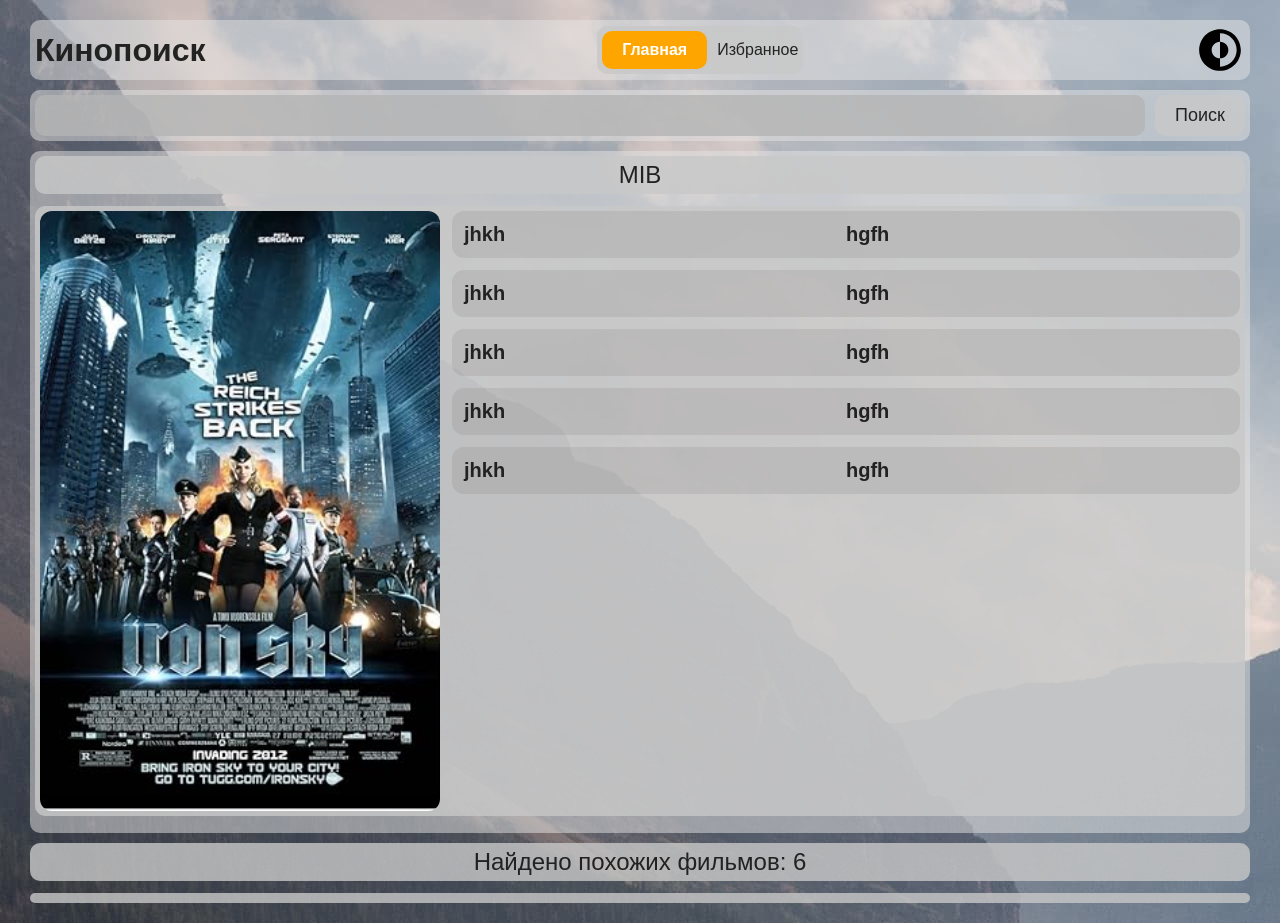
==== index.html @ 3e938379 "first commit" ====
<!DOCTYPE html>
<html lang="ru">
<head>
    <meta charset="UTF-8">
    <meta name="viewport" content="width=device-width, initial-scale=1.0">
    <title>Document</title>
    <link rel="stylesheet" href="./style.css">
</head>
<body>
    <header class="rounded">
        <h1>Кинопоиск</h1>
        <nav class="darkBg">
            <a href="/" class="active">Главная</a>
            <a href="#">Избранное</a>
        </nav>
        <img src="./img/themeChange.svg" alt="themeChange" id="themeChange">
    </header>

    <div class="search rounded">
        <input type="search">
        <button class="darkBg" id="searchBtn">Поиск</button>
    </div>

    <div class="loader rounded"></div>

    <div class="main rounded">
        <div class="movieTitle darkBg">MIB</div>
        <div class="movie darkBg">
            <div class="movieImg"></div>
            <div class="movieDescription">
                <div class="desc">
                    <p>jhkh</p>
                    <p>hgfh</p>
                </div>
                <div class="desc">
                    <p>jhkh</p>
                    <p>hgfh</p>
                </div>
                <div class="desc">
                    <p>jhkh</p>
                    <p>hgfh</p>
                </div>
                <div class="desc">
                    <p>jhkh</p>
                    <p>hgfh</p>
                </div>
                <div class="desc">
                    <p>jhkh</p>
                    <p>hgfh</p>
                </div>
            </div>
        </div>
    </div>

    <div class="movieTitle darkBg">Найдено похожих фильмов: 6</div>

    <div class="similarMovie darkBg">
        <div class="similarCard">
            <p></p>
        </div>
    </div>

    <script src="./main.js"></script>
</body>
</html>
---- style.css ----
* {
    margin: 0;
    padding: 0;
    box-sizing: border-box;
    font-family: Arial, Helvetica, sans-serif;
    text-decoration: none;
    list-style: none;
    color: #222;
}

:root {
    --bgRounded: rgba(230, 230, 230, 0.5);
    --bgDark: rgba(200, 200, 200, 0.8)
}

body {
    min-height: 100vh;
    background-image: url(./img/background.jpg);
    padding: 20px 30px;
    animation: bgAnimation 1000s infinite linear;
}

@keyframes bgAnimation {
    0%{
        background-position: top left;
    }
    25%{
        background-position: top right;
    }
    50%{
        background-position: right bottom;
    }
    75%{
        background-position: left bottom;
    }
    100%{
        background-position: top left;
    }
}

.loader {
    display: none;
    height: 14px;
    --c: no-repeat linear-gradient(#000 0 0);
    background: var(--c), var(--c), #fff;
    background-size: 60% 100%;
    animation: l16 3s infinite;
  }
  @keyframes l16 {
    0% {
      background-position: -150% 0, -150% 0;
    }
    66% {
      background-position: 250% 0, -150% 0;
    }
    100% {
      background-position: 250% 0, 250% 0;
    }
  }

header {
    display: flex;
    justify-content: space-between;
    align-items: center;

}

.rounded {
    padding: 5px;
    margin-bottom: 10px;
    border-radius: 10px;
    background-color: var(--bgRounded);
}

nav {
    display: flex;
    align-items: center;
    gap: 10px;
    padding: 10px;
}

.darkBg {
    padding: 5px;
    border-radius: 10px;
    background-color: var(--bgDark);
}

.active {
    background-color: orange;
    color: white;
    border-radius: 10px;
    font-weight: 700;
    padding: 10px 20px;
}

#themeChange {
    width: 50px;
    height: 50px;
    cursor: pointer;
}

.search {
    display: flex;
    gap: 10px;
}

.search input {
    flex-grow: 1;
    border: none;
    padding: 0 10px;
    font-size: 18px;
    border-radius: 10px;
    outline: none;
    background-color: rgba(180,180, 180, 0.8);
}

#searchBtn {
    font-size: 18px;
    cursor: pointer;
    border: none;
    padding: 10px 20px;
}

.movieTitle {
    text-align: center;
    font-size: 24px;
    margin-bottom: 12px;
}

.movie {
    display: flex;
    justify-content: space-between;
    gap: 0 12px;
    margin-bottom: 12px;
}

.movieImg {
    width: 400px;
    height: 600px;
    background-image: url(./img/film1.jpg);
    border-radius: 12px;
    background-position: center;
    background-repeat: no-repeat;
    background-size: cover;
}

.movieDescription {
    flex-grow: 1;
    display: flex;
    flex-direction: column;
    gap: 12px;
}

.desc {
    display: flex;
    background-color: rgba(73, 60, 60, 0.1);
    padding: 12px;
    border-radius: 12px;
}

.desc p {
    width: 50%;
    font-size: 20px;
    font-weight: bold;
}
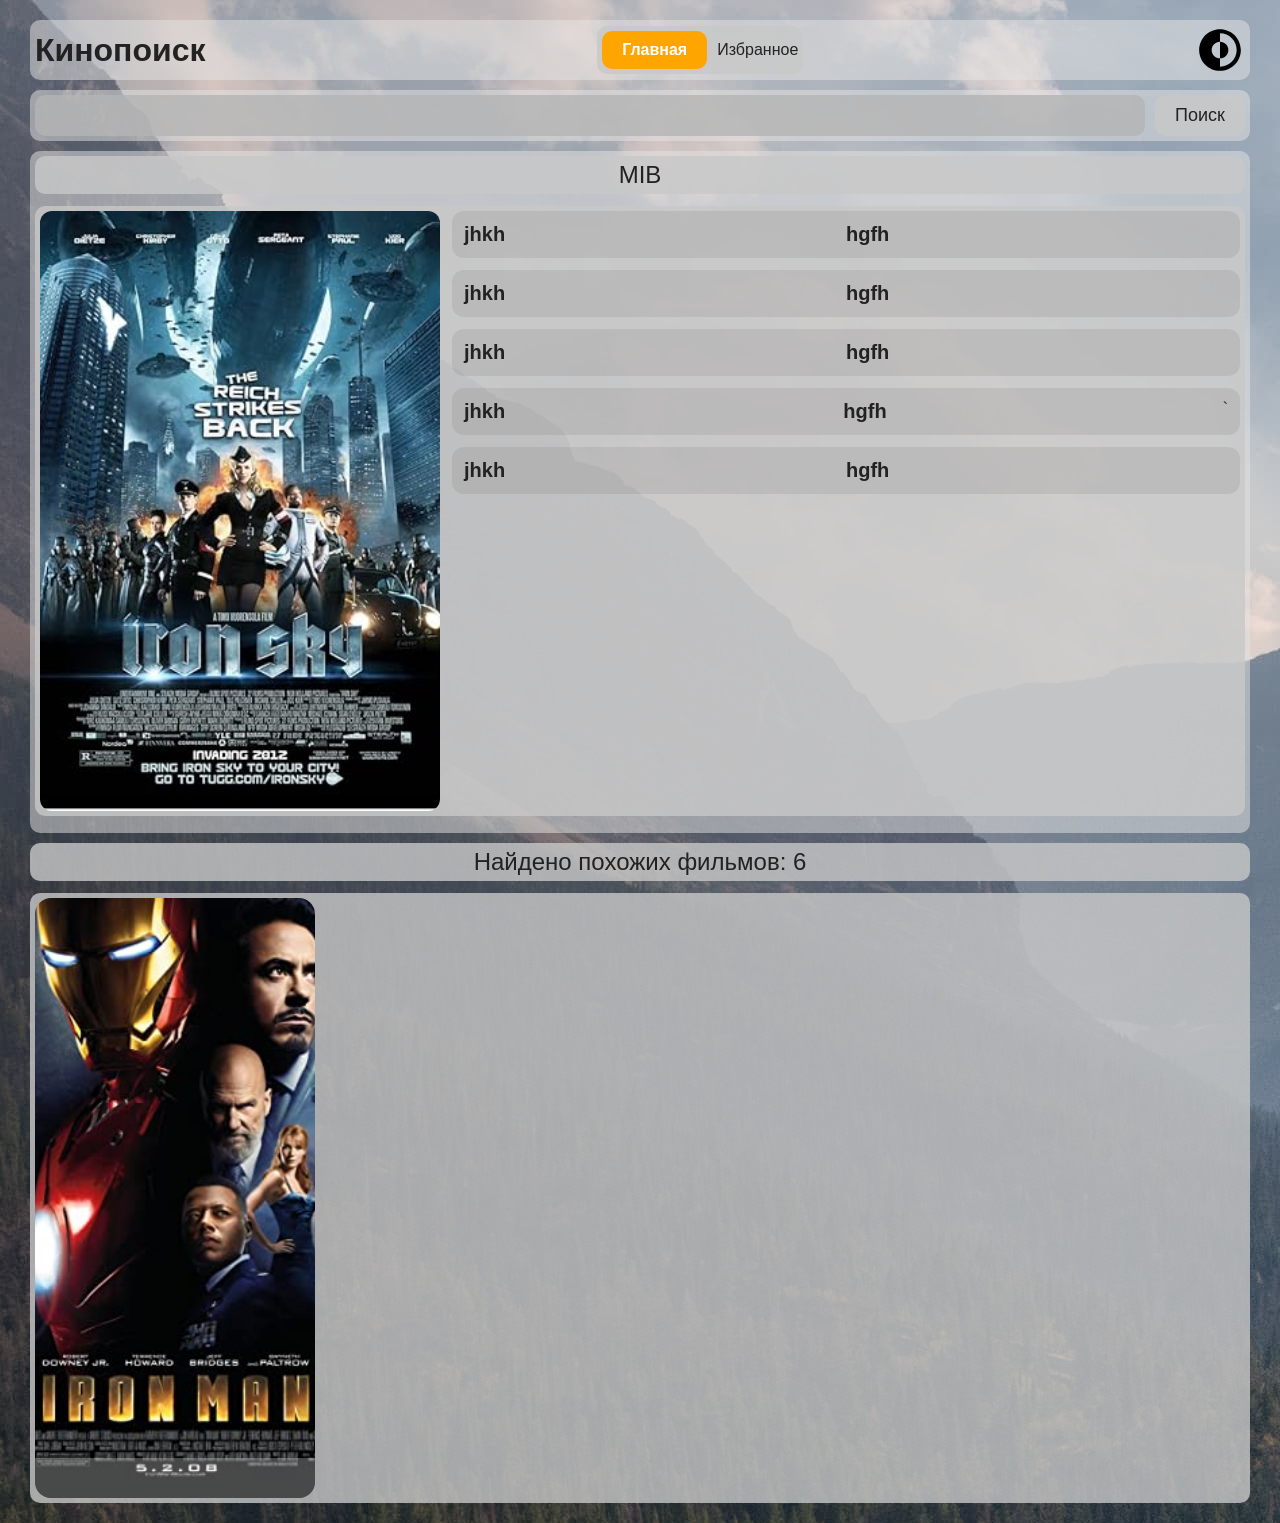
==== commit b174ad0a: "ready" ====
--- a/index.html
+++ b/index.html
@@ -42,7 +42,7 @@
                 </div>
                 <div class="desc">
                     <p>jhkh</p>
-                    <p>hgfh</p>
+                    <p>hgfh</p>`
                 </div>
                 <div class="desc">
                     <p>jhkh</p>
--- a/style.css
+++ b/style.css
@@ -97,6 +97,7 @@
     width: 50px;
     height: 50px;
     cursor: pointer;
+    transition: all 0.3s linear;
 }
 
 .search {
@@ -162,4 +163,60 @@
     width: 50%;
     font-size: 20px;
     font-weight: bold;
+}
+
+.similarMovie {
+    display: grid;
+    grid-template-columns: repeat(4, 1fr);
+    gap: 30px 30px;
+}
+
+.similarCard {
+    background-image: url(./img/film2.jpg);
+    height: 600px;
+    border-radius: 16px;
+    background-repeat: no-repeat;
+    background-size: cover;
+    background-position: center;
+    display: flex;
+    position: relative;
+    align-items: flex-end;
+}
+
+.similarCard p {
+    width: 100%;
+    color: #fff;
+    background-color: rgba(230, 230, 230, 0.3);
+    font-size: 24px;
+    text-align: center;
+    padding: 20px 40px;
+    border-radius: 0 0 16px 16px;
+}
+
+.similar {
+    background-image: url(./img/favBtn.svg);
+    width: 60px;
+    height: 60px;
+    position: absolute;
+    top: 20px;
+    left: 20px;
+    background-color: rgba(230, 230, 230, 0.3);
+    background-repeat: no-repeat;
+    background-position: center;
+    background-size: 50px;
+    border-radius: 12px;
+    cursor: pointer;
+}
+
+.dark .rounded {
+    background-color: rgba(130, 130, 130, 0.5);
+}
+
+.dark .darkBg {
+    background-color: rgba(100, 100, 100, 0.8);
+}
+
+.dark #themeChange {
+    transform: rotate(180deg);
+    filter: invert(100%);
 }
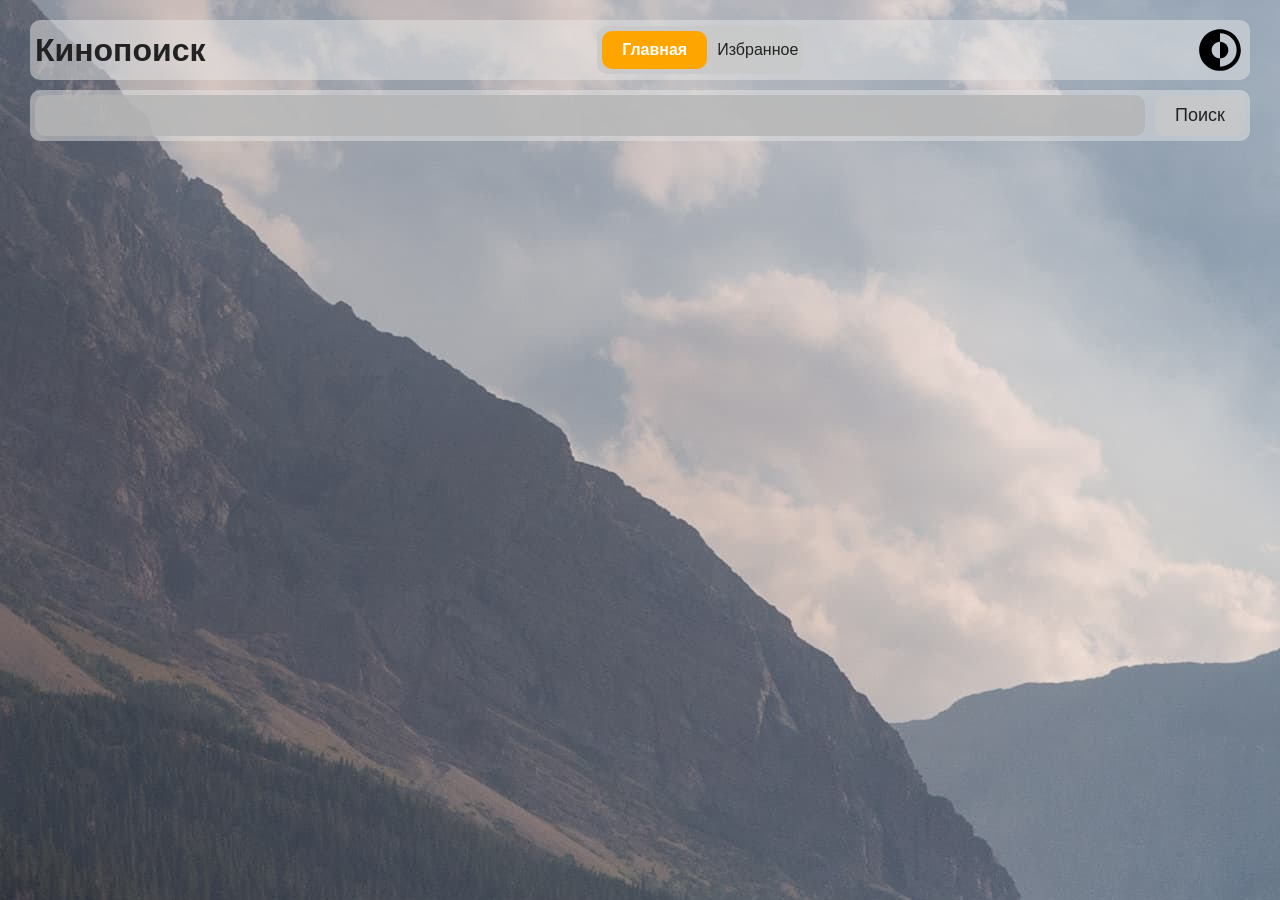
==== commit e17cd9f9: "ready" ====
--- a/index.html
+++ b/index.html
@@ -1,65 +1,65 @@
 <!DOCTYPE html>
 <html lang="ru">
-<head>
-    <meta charset="UTF-8">
-    <meta name="viewport" content="width=device-width, initial-scale=1.0">
+  <head>
+    <meta charset="UTF-8" />
+    <meta name="viewport" content="width=device-width, initial-scale=1.0" />
     <title>Document</title>
-    <link rel="stylesheet" href="./style.css">
-</head>
-<body>
+    <link rel="stylesheet" href="./style.css" />
+  </head>
+  <body>
     <header class="rounded">
-        <h1>Кинопоиск</h1>
-        <nav class="darkBg">
-            <a href="/" class="active">Главная</a>
-            <a href="#">Избранное</a>
-        </nav>
-        <img src="./img/themeChange.svg" alt="themeChange" id="themeChange">
+      <h1>Кинопоиск</h1>
+      <nav class="darkBg">
+        <a href="/" class="active">Главная</a>
+        <a href="#">Избранное</a>
+      </nav>
+      <img src="./img/themeChange.svg" alt="themeChange" id="themeChange" />
     </header>
 
     <div class="search rounded">
-        <input type="search">
-        <button class="darkBg" id="searchBtn">Поиск</button>
+      <input type="search" name="search" id="search" />
+      <button class="darkBg" id="searchBtn">Поиск</button>
     </div>
 
     <div class="loader rounded"></div>
 
     <div class="main rounded">
-        <div class="movieTitle darkBg">MIB</div>
-        <div class="movie darkBg">
-            <div class="movieImg"></div>
-            <div class="movieDescription">
-                <div class="desc">
-                    <p>jhkh</p>
-                    <p>hgfh</p>
-                </div>
-                <div class="desc">
-                    <p>jhkh</p>
-                    <p>hgfh</p>
-                </div>
-                <div class="desc">
-                    <p>jhkh</p>
-                    <p>hgfh</p>
-                </div>
-                <div class="desc">
-                    <p>jhkh</p>
-                    <p>hgfh</p>`
-                </div>
-                <div class="desc">
-                    <p>jhkh</p>
-                    <p>hgfh</p>
-                </div>
-            </div>
+      <div class="movieTitle darkBg">MIB</div>
+      <div class="movie darkBg">
+        <div class="movieImg"></div>
+        <div class="movieDescription">
+          <div class="desc">
+            <p>jhkh</p>
+            <p>hgfh</p>
+          </div>
+          <div class="desc">
+            <p>jhkh</p>
+            <p>hgfh</p>
+          </div>
+          <div class="desc">
+            <p>jhkh</p>
+            <p>hgfh</p>
+          </div>
+          <div class="desc">
+            <p>jhkh</p>
+            <p>hgfh</p>
+          </div>
+          <div class="desc">
+            <p>jhkh</p>
+            <p>hgfh</p>
+          </div>
         </div>
+      </div>
     </div>
 
     <div class="movieTitle darkBg">Найдено похожих фильмов: 6</div>
 
     <div class="similarMovie darkBg">
-        <div class="similarCard">
-            <p></p>
-        </div>
+      <div class="similarCard">
+        <p></p>
+      </div>
     </div>
 
     <script src="./main.js"></script>
-</body>
-</html>+  </body>
+</html>
--- a/style.css
+++ b/style.css
@@ -122,14 +122,19 @@
     padding: 10px 20px;
 }
 
+.main {
+    display: none;
+}
+
 .movieTitle {
+    display: none;
     text-align: center;
     font-size: 24px;
     margin-bottom: 12px;
 }
 
 .movie {
-    display: flex;
+    display: none;
     justify-content: space-between;
     gap: 0 12px;
     margin-bottom: 12px;
@@ -166,7 +171,7 @@
 }
 
 .similarMovie {
-    display: grid;
+    display: none;
     grid-template-columns: repeat(4, 1fr);
     gap: 30px 30px;
 }
